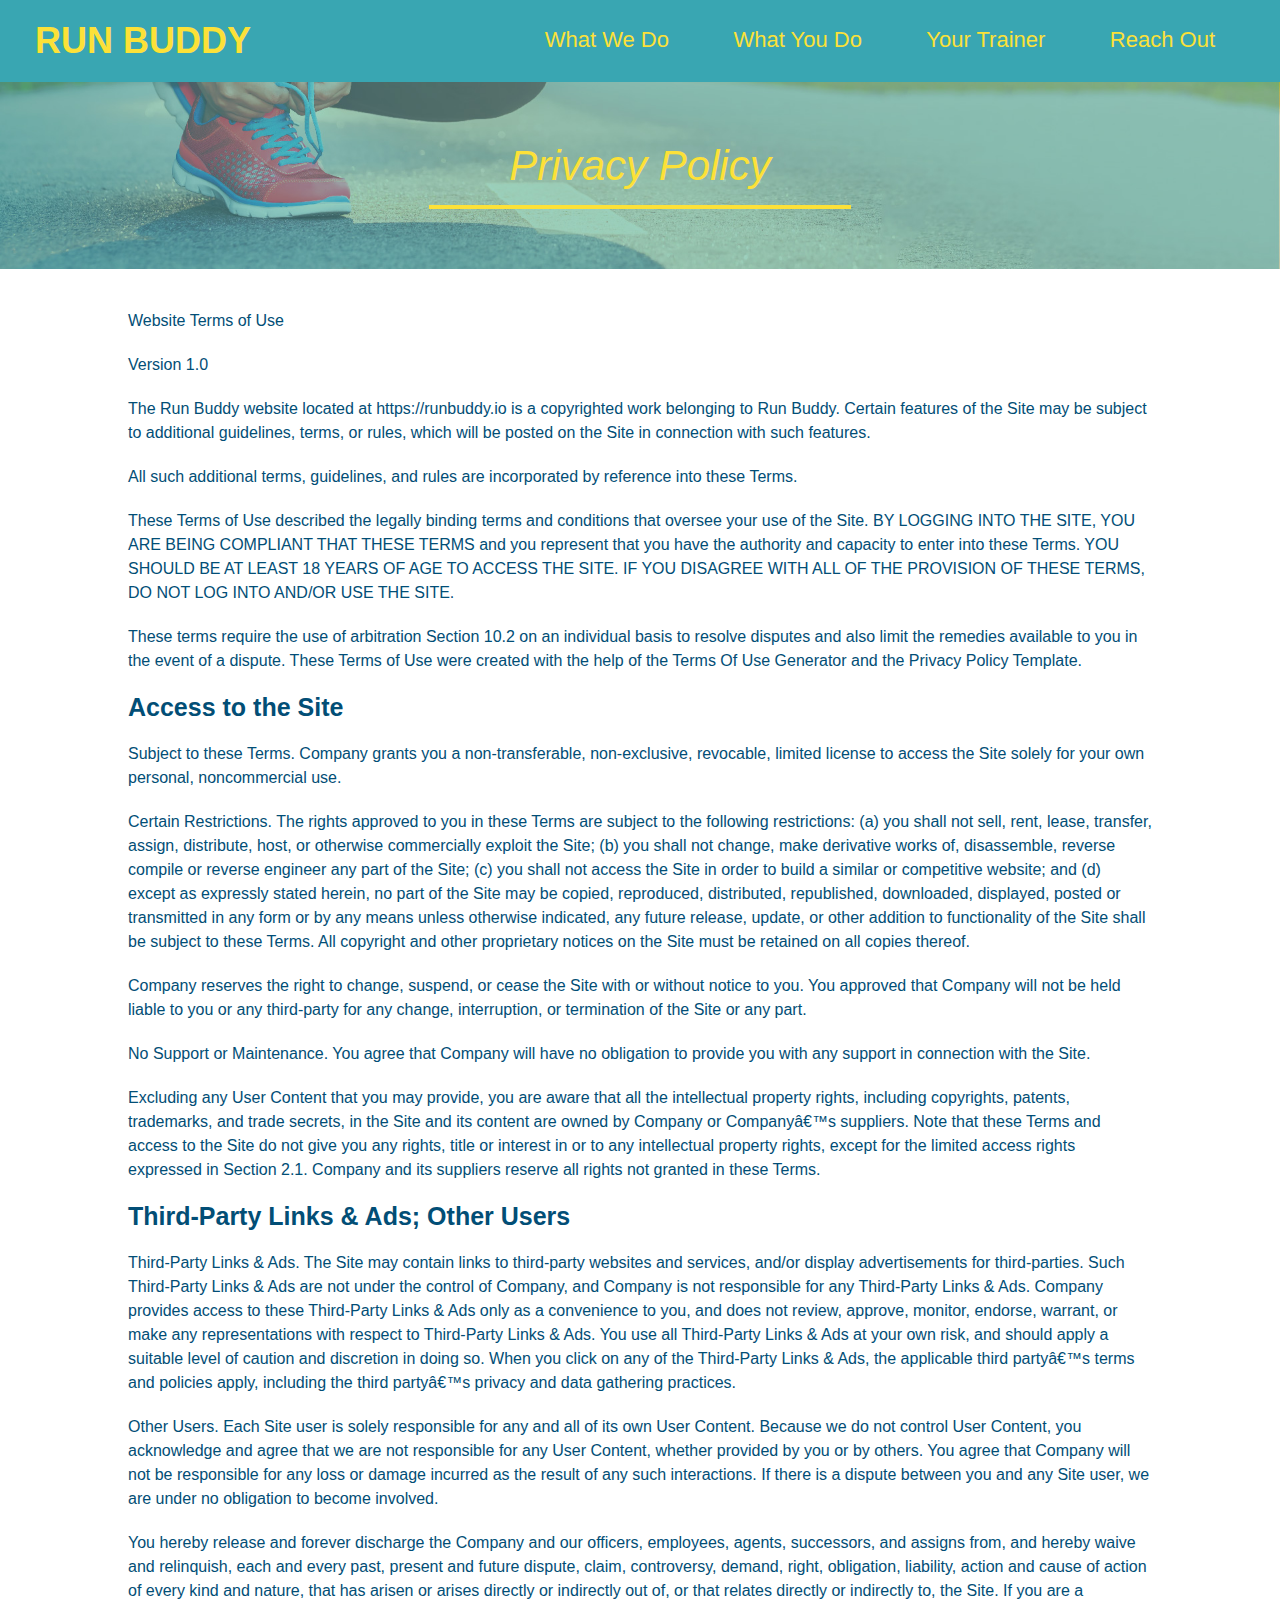
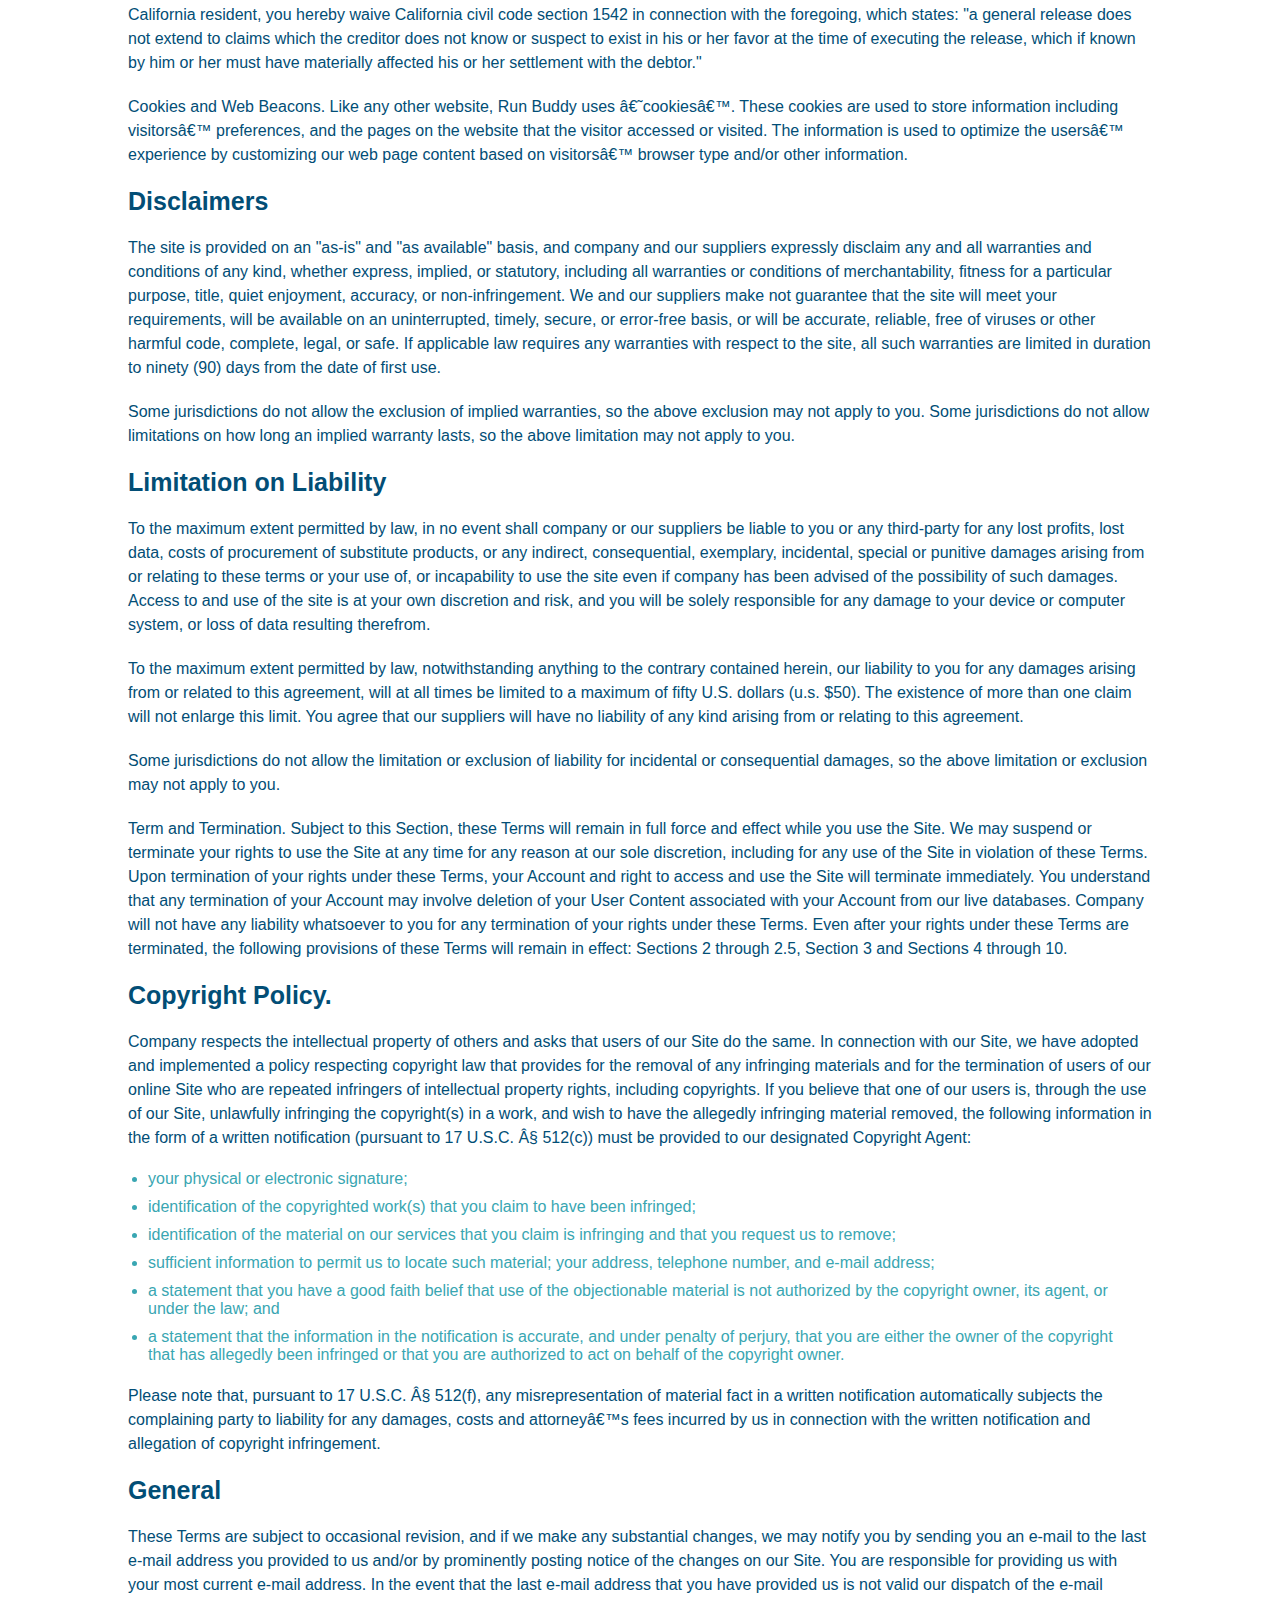
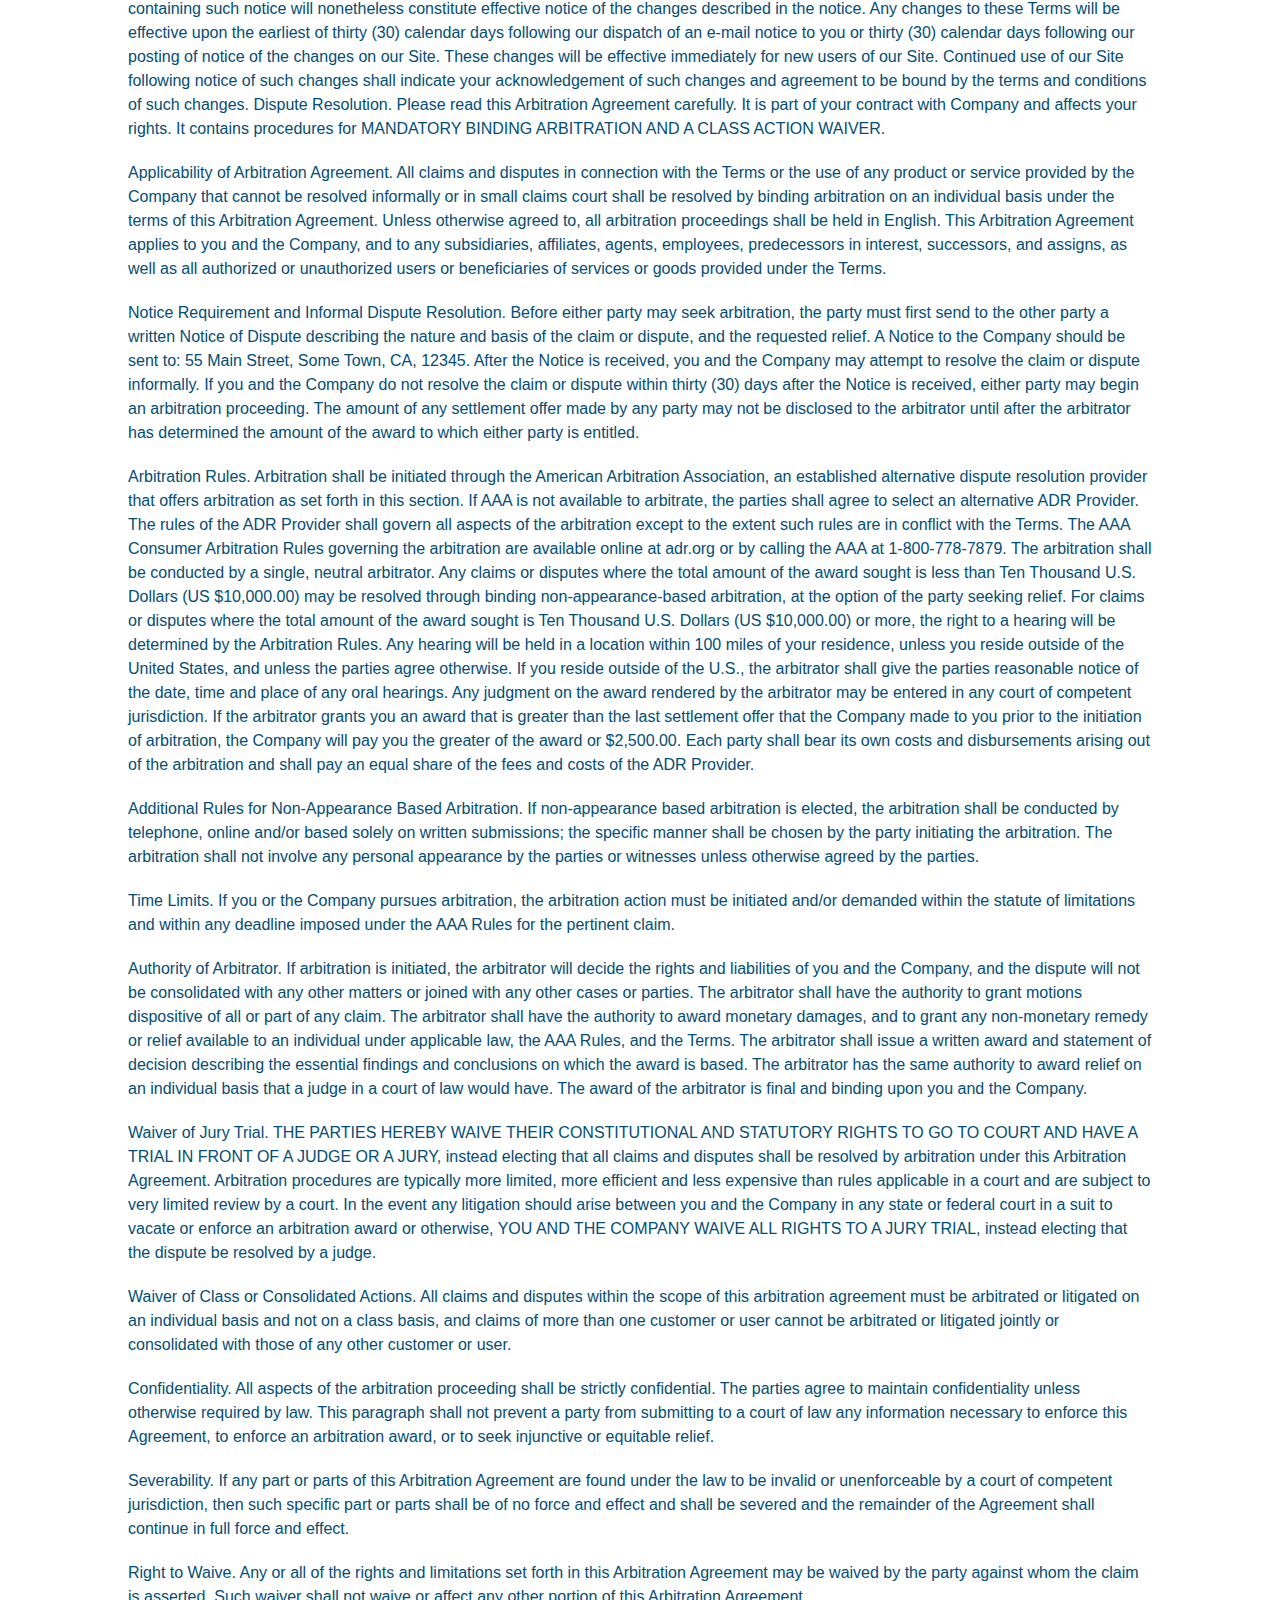
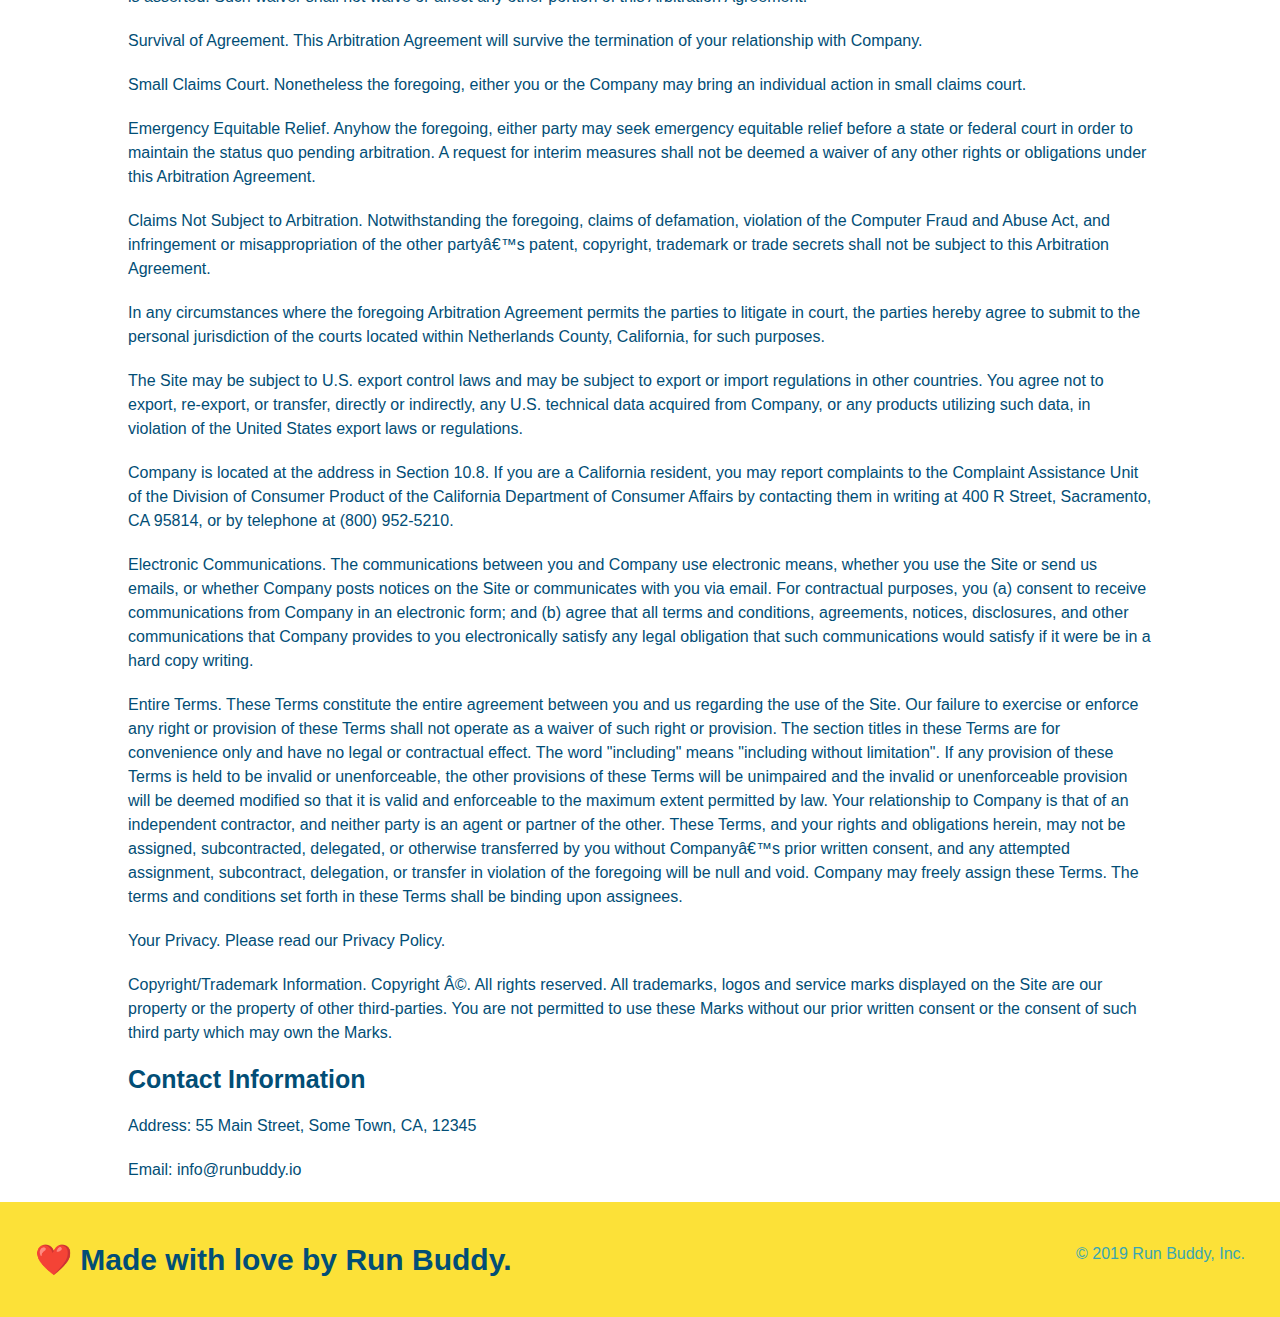
==== privacy-policy.html @ c6d00b13 "privacy policy" ====
<!DOCTYPE html>
<html lang="en">
<head>
    <meta charset="UTF-8">
    <title>Privacy Policy - Run Buddy</title>
    <link rel="stylesheet" href="./assets/css/style.css">
    <link rel="stylesheet" href="./assets/css/secondary-styles.css">
</head>
<body>
     <!-- navigation -->
     <header>
        <h1>
            <a href="/">RUN BUDDY</a>
        </h1>
        <nav>
            <!-- unordered list element -->
            <ul>
                <!-- list item element -->
                <li>
                    <!-- anchor element -->
                    <a href="./index.html#what-we-do">What We Do</a>
                </li>
                
                <li>
                    <a href="./index.html#what-you-do">What You Do</a>    
                </li>

                <li>
                    <a href="./index.html#your-trainers">Your Trainer</a>
                </li>

                <li>
                    <a href="./index.html#reach-out">Reach Out</a>
                </li>
            </ul>
        </nav>
    </header>

    <section class="hero hero-secondary">
        <h2 class="page-title">
            Privacy Policy
        </h2>
    </section>

    <article class="secondary-content">
          <p>
            Website Terms of Use
          </p>
    
          <p>
            Version 1.0
          </p>
    
          <p>
            The Run Buddy website located at https://runbuddy.io is a copyrighted work belonging to Run Buddy. Certain
            features of the Site may be subject to additional guidelines, terms, or rules, which will be posted on the Site
            in connection with such features.
          </p>
    
          <p>
            All such additional terms, guidelines, and rules are incorporated by reference into these Terms.
          </p>
    
          <p>
            These Terms of Use described the legally binding terms and conditions that oversee your use of the Site. BY
            LOGGING INTO THE SITE, YOU ARE BEING COMPLIANT THAT THESE TERMS and you represent that you have the authority
            and capacity to enter into these Terms. YOU SHOULD BE AT LEAST 18 YEARS OF AGE TO ACCESS THE SITE. IF YOU
            DISAGREE WITH ALL OF THE PROVISION OF THESE TERMS, DO NOT LOG INTO AND/OR USE THE SITE.
          </p>
    
          <p>
            These terms require the use of arbitration Section 10.2 on an individual basis to resolve disputes and also
            limit the remedies available to you in the event of a dispute. These Terms of Use were created with the help of
            the Terms Of Use Generator and the Privacy Policy Template.
          </p>
    
          <h3>
            Access to the Site
          </h3>
    
          <p>
            Subject to these Terms. Company grants you a non-transferable, non-exclusive, revocable, limited license to
            access the Site solely for your own personal, noncommercial use.
          </p>
    
          <p>
            Certain Restrictions. The rights approved to you in these Terms are subject to the following restrictions: (a)
            you shall not sell, rent, lease, transfer, assign, distribute, host, or otherwise commercially exploit the Site;
            (b) you shall not change, make derivative works of, disassemble, reverse compile or reverse engineer any part of
            the Site; (c) you shall not access the Site in order to build a similar or competitive website; and (d) except
            as expressly stated herein, no part of the Site may be copied, reproduced, distributed, republished, downloaded,
            displayed, posted or transmitted in any form or by any means unless otherwise indicated, any future release,
            update, or other addition to functionality of the Site shall be subject to these Terms. All copyright and other
            proprietary notices on the Site must be retained on all copies thereof.
          </p>
    
          <p>
            Company reserves the right to change, suspend, or cease the Site with or without notice to you. You approved
            that Company will not be held liable to you or any third-party for any change, interruption, or termination of
            the Site or any part.
          </p>
    
          <p>
            No Support or Maintenance. You agree that Company will have no obligation to provide you with any support in
            connection with the Site.
          </p>
    
          <p>
            Excluding any User Content that you may provide, you are aware that all the intellectual property rights,
            including copyrights, patents, trademarks, and trade secrets, in the Site and its content are owned by Company
            or Companyâ€™s suppliers. Note that these Terms and access to the Site do not give you any rights, title or
            interest in or to any intellectual property rights, except for the limited access rights expressed in Section
            2.1. Company and its suppliers reserve all rights not granted in these Terms.
          </p>
    
          <h3>
            Third-Party Links &amp; Ads; Other Users
          </h3>
    
          <p>
            Third-Party Links &amp; Ads. The Site may contain links to third-party websites and services, and/or display
            advertisements for third-parties. Such Third-Party Links &amp; Ads are not under the control of Company, and Company
            is not responsible for any Third-Party Links &amp; Ads. Company provides access to these Third-Party Links &amp; Ads
            only as a convenience to you, and does not review, approve, monitor, endorse, warrant, or make any
            representations with respect to Third-Party Links &amp; Ads. You use all Third-Party Links &amp; Ads at your own risk,
            and should apply a suitable level of caution and discretion in doing so. When you click on any of the
            Third-Party Links &amp; Ads, the applicable third partyâ€™s terms and policies apply, including the third partyâ€™s
            privacy and data gathering practices.
          </p>
    
          <p>
            Other Users. Each Site user is solely responsible for any and all of its own User Content. Because we do not
            control User Content, you acknowledge and agree that we are not responsible for any User Content, whether
            provided by you or by others. You agree that Company will not be responsible for any loss or damage incurred as
            the result of any such interactions. If there is a dispute between you and any Site user, we are under no
            obligation to become involved.
          </p>
    
          <p>
            You hereby release and forever discharge the Company and our officers, employees, agents, successors, and
            assigns from, and hereby waive and relinquish, each and every past, present and future dispute, claim,
            controversy, demand, right, obligation, liability, action and cause of action of every kind and nature, that has
            arisen or arises directly or indirectly out of, or that relates directly or indirectly to, the Site. If you are
            a California resident, you hereby waive California civil code section 1542 in connection with the foregoing,
            which states: "a general release does not extend to claims which the creditor does not know or suspect to exist
            in his or her favor at the time of executing the release, which if known by him or her must have materially
            affected his or her settlement with the debtor."
          </p>
    
          <p>
            Cookies and Web Beacons. Like any other website, Run Buddy uses â€˜cookiesâ€™. These cookies are used to store
            information including visitorsâ€™ preferences, and the pages on the website that the visitor accessed or visited.
            The information is used to optimize the usersâ€™ experience by customizing our web page content based on visitorsâ€™
            browser type and/or other information.
          </p>
    
          <h3>
            Disclaimers
          </h3>
    
          <p>
            The site is provided on an "as-is" and "as available" basis, and company and our suppliers expressly disclaim
            any and all warranties and conditions of any kind, whether express, implied, or statutory, including all
            warranties or conditions of merchantability, fitness for a particular purpose, title, quiet enjoyment, accuracy,
            or non-infringement. We and our suppliers make not guarantee that the site will meet your requirements, will be
            available on an uninterrupted, timely, secure, or error-free basis, or will be accurate, reliable, free of
            viruses or other harmful code, complete, legal, or safe. If applicable law requires any warranties with respect
            to the site, all such warranties are limited in duration to ninety (90) days from the date of first use.
          </p>
    
          <p>
            Some jurisdictions do not allow the exclusion of implied warranties, so the above exclusion may not apply to
            you. Some jurisdictions do not allow limitations on how long an implied warranty lasts, so the above limitation
            may not apply to you.
          </p>
    
          <h3>
            Limitation on Liability
          </h3>
    
          <p>
            To the maximum extent permitted by law, in no event shall company or our suppliers be liable to you or any
            third-party for any lost profits, lost data, costs of procurement of substitute products, or any indirect,
            consequential, exemplary, incidental, special or punitive damages arising from or relating to these terms or
            your use of, or incapability to use the site even if company has been advised of the possibility of such
            damages. Access to and use of the site is at your own discretion and risk, and you will be solely responsible
            for any damage to your device or computer system, or loss of data resulting therefrom.
          </p>
    
          <p>
            To the maximum extent permitted by law, notwithstanding anything to the contrary contained herein, our liability
            to you for any damages arising from or related to this agreement, will at all times be limited to a maximum of
            fifty U.S. dollars (u.s. $50). The existence of more than one claim will not enlarge this limit. You agree that
            our suppliers will have no liability of any kind arising from or relating to this agreement.
          </p>
    
          <p>
            Some jurisdictions do not allow the limitation or exclusion of liability for incidental or consequential
            damages, so the above limitation or exclusion may not apply to you.
          </p>
    
          <p>
            Term and Termination. Subject to this Section, these Terms will remain in full force and effect while you use
            the Site. We may suspend or terminate your rights to use the Site at any time for any reason at our sole
            discretion, including for any use of the Site in violation of these Terms. Upon termination of your rights under
            these Terms, your Account and right to access and use the Site will terminate immediately. You understand that
            any termination of your Account may involve deletion of your User Content associated with your Account from our
            live databases. Company will not have any liability whatsoever to you for any termination of your rights under
            these Terms. Even after your rights under these Terms are terminated, the following provisions of these Terms
            will remain in effect: Sections 2 through 2.5, Section 3 and Sections 4 through 10.
          </p>
    
          <h3>
            Copyright Policy.
          </h3>
    
          <p>
            Company respects the intellectual property of others and asks that users of our Site do the same. In connection
            with our Site, we have adopted and implemented a policy respecting copyright law that provides for the removal
            of any infringing materials and for the termination of users of our online Site who are repeated infringers of
            intellectual property rights, including copyrights. If you believe that one of our users is, through the use of
            our Site, unlawfully infringing the copyright(s) in a work, and wish to have the allegedly infringing material
            removed, the following information in the form of a written notification (pursuant to 17 U.S.C. Â§ 512(c)) must
            be provided to our designated Copyright Agent:
          </p>
    
          <ul>
            <li>
              your physical or electronic signature;
            </li>
            <li>
              identification of the copyrighted work(s) that you claim to have been infringed;
            </li>
            <li>
              identification of the material on our services that you claim is infringing and that you request us to remove;
            </li>
            <li>
              sufficient information to permit us to locate such material; your address, telephone number, and e-mail
              address;
            </li>
            <li>
              a statement that you have a good faith belief that use of the objectionable material is not authorized by the
              copyright owner, its agent, or under the law; and
            </li>
            <li>
              a statement that the information in the notification is accurate, and under penalty of perjury, that you are
              either the owner of the copyright that has allegedly been infringed or that you are authorized to act on
              behalf of the copyright owner.
            </li>
          </ul>
    
          <p>
            Please note that, pursuant to 17 U.S.C. Â§ 512(f), any misrepresentation of material fact in a written
            notification automatically subjects the complaining party to liability for any damages, costs and attorneyâ€™s
            fees incurred by us in connection with the written notification and allegation of copyright infringement.
          </p>
    
          <h3>
            General
          </h3>
    
          <p>
            These Terms are subject to occasional revision, and if we make any substantial changes, we may notify you by
            sending you an e-mail to the last e-mail address you provided to us and/or by prominently posting notice of the
            changes on our Site. You are responsible for providing us with your most current e-mail address. In the event
            that the last e-mail address that you have provided us is not valid our dispatch of the e-mail containing such
            notice will nonetheless constitute effective notice of the changes described in the notice. Any changes to these
            Terms will be effective upon the earliest of thirty (30) calendar days following our dispatch of an e-mail
            notice to you or thirty (30) calendar days following our posting of notice of the changes on our Site. These
            changes will be effective immediately for new users of our Site. Continued use of our Site following notice of
            such changes shall indicate your acknowledgement of such changes and agreement to be bound by the terms and
            conditions of such changes. Dispute Resolution. Please read this Arbitration Agreement carefully. It is part of
            your contract with Company and affects your rights. It contains procedures for MANDATORY BINDING ARBITRATION AND
            A CLASS ACTION WAIVER.
          </p>
    
          <p>
            Applicability of Arbitration Agreement. All claims and disputes in connection with the Terms or the use of any
            product or service provided by the Company that cannot be resolved informally or in small claims court shall be
            resolved by binding arbitration on an individual basis under the terms of this Arbitration Agreement. Unless
            otherwise agreed to, all arbitration proceedings shall be held in English. This Arbitration Agreement applies to
            you and the Company, and to any subsidiaries, affiliates, agents, employees, predecessors in interest,
            successors, and assigns, as well as all authorized or unauthorized users or beneficiaries of services or goods
            provided under the Terms.
          </p>
    
          <p>
            Notice Requirement and Informal Dispute Resolution. Before either party may seek arbitration, the party must
            first send to the other party a written Notice of Dispute describing the nature and basis of the claim or
            dispute, and the requested relief. A Notice to the Company should be sent to: 55 Main Street, Some Town, CA,
            12345. After the Notice is received, you and the Company may attempt to resolve the claim or dispute informally.
            If you and the Company do not resolve the claim or dispute within thirty (30) days after the Notice is received,
            either party may begin an arbitration proceeding. The amount of any settlement offer made by any party may not
            be disclosed to the arbitrator until after the arbitrator has determined the amount of the award to which either
            party is entitled.
          </p>
    
          <p>
            Arbitration Rules. Arbitration shall be initiated through the American Arbitration Association, an established
            alternative dispute resolution provider that offers arbitration as set forth in this section. If AAA is not
            available to arbitrate, the parties shall agree to select an alternative ADR Provider. The rules of the ADR
            Provider shall govern all aspects of the arbitration except to the extent such rules are in conflict with the
            Terms. The AAA Consumer Arbitration Rules governing the arbitration are available online at adr.org or by
            calling the AAA at 1-800-778-7879. The arbitration shall be conducted by a single, neutral arbitrator. Any
            claims or disputes where the total amount of the award sought is less than Ten Thousand U.S. Dollars (US
            $10,000.00) may be resolved through binding non-appearance-based arbitration, at the option of the party seeking
            relief. For claims or disputes where the total amount of the award sought is Ten Thousand U.S. Dollars (US
            $10,000.00) or more, the right to a hearing will be determined by the Arbitration Rules. Any hearing will be
            held in a location within 100 miles of your residence, unless you reside outside of the United States, and
            unless the parties agree otherwise. If you reside outside of the U.S., the arbitrator shall give the parties
            reasonable notice of the date, time and place of any oral hearings. Any judgment on the award rendered by the
            arbitrator may be entered in any court of competent jurisdiction. If the arbitrator grants you an award that is
            greater than the last settlement offer that the Company made to you prior to the initiation of arbitration, the
            Company will pay you the greater of the award or $2,500.00. Each party shall bear its own costs and
            disbursements arising out of the arbitration and shall pay an equal share of the fees and costs of the ADR
            Provider.
          </p>
    
          <p>
            Additional Rules for Non-Appearance Based Arbitration. If non-appearance based arbitration is elected, the
            arbitration shall be conducted by telephone, online and/or based solely on written submissions; the specific
            manner shall be chosen by the party initiating the arbitration. The arbitration shall not involve any personal
            appearance by the parties or witnesses unless otherwise agreed by the parties.
          </p>
    
          <p>
            Time Limits. If you or the Company pursues arbitration, the arbitration action must be initiated and/or demanded
            within the statute of limitations and within any deadline imposed under the AAA Rules for the pertinent claim.
          </p>
    
          <p>
            Authority of Arbitrator. If arbitration is initiated, the arbitrator will decide the rights and liabilities of
            you and the Company, and the dispute will not be consolidated with any other matters or joined with any other
            cases or parties. The arbitrator shall have the authority to grant motions dispositive of all or part of any
            claim. The arbitrator shall have the authority to award monetary damages, and to grant any non-monetary remedy
            or relief available to an individual under applicable law, the AAA Rules, and the Terms. The arbitrator shall
            issue a written award and statement of decision describing the essential findings and conclusions on which the
            award is based. The arbitrator has the same authority to award relief on an individual basis that a judge in a
            court of law would have. The award of the arbitrator is final and binding upon you and the Company.
          </p>
    
          <p>
            Waiver of Jury Trial. THE PARTIES HEREBY WAIVE THEIR CONSTITUTIONAL AND STATUTORY RIGHTS TO GO TO COURT AND HAVE
            A TRIAL IN FRONT OF A JUDGE OR A JURY, instead electing that all claims and disputes shall be resolved by
            arbitration under this Arbitration Agreement. Arbitration procedures are typically more limited, more efficient
            and less expensive than rules applicable in a court and are subject to very limited review by a court. In the
            event any litigation should arise between you and the Company in any state or federal court in a suit to vacate
            or enforce an arbitration award or otherwise, YOU AND THE COMPANY WAIVE ALL RIGHTS TO A JURY TRIAL, instead
            electing that the dispute be resolved by a judge.
          </p>
    
          <p>
            Waiver of Class or Consolidated Actions. All claims and disputes within the scope of this arbitration agreement
            must be arbitrated or litigated on an individual basis and not on a class basis, and claims of more than one
            customer or user cannot be arbitrated or litigated jointly or consolidated with those of any other customer or
            user.
          </p>
    
          <p>
            Confidentiality. All aspects of the arbitration proceeding shall be strictly confidential. The parties agree to
            maintain confidentiality unless otherwise required by law. This paragraph shall not prevent a party from
            submitting to a court of law any information necessary to enforce this Agreement, to enforce an arbitration
            award, or to seek injunctive or equitable relief.
          </p>
    
          <p>
            Severability. If any part or parts of this Arbitration Agreement are found under the law to be invalid or
            unenforceable by a court of competent jurisdiction, then such specific part or parts shall be of no force and
            effect and shall be severed and the remainder of the Agreement shall continue in full force and effect.
          </p>
    
          <p>
            Right to Waive. Any or all of the rights and limitations set forth in this Arbitration Agreement may be waived
            by the party against whom the claim is asserted. Such waiver shall not waive or affect any other portion of this
            Arbitration Agreement.
          </p>
    
          <p>
            Survival of Agreement. This Arbitration Agreement will survive the termination of your relationship with
            Company.
          </p>
    
          <p>
            Small Claims Court. Nonetheless the foregoing, either you or the Company may bring an individual action in small
            claims court.
          </p>
    
          <p>
            Emergency Equitable Relief. Anyhow the foregoing, either party may seek emergency equitable relief before a
            state or federal court in order to maintain the status quo pending arbitration. A request for interim measures
            shall not be deemed a waiver of any other rights or obligations under this Arbitration Agreement.
          </p>
    
          <p>
            Claims Not Subject to Arbitration. Notwithstanding the foregoing, claims of defamation, violation of the
            Computer Fraud and Abuse Act, and infringement or misappropriation of the other partyâ€™s patent, copyright,
            trademark or trade secrets shall not be subject to this Arbitration Agreement.
          </p>
    
          <p>
            In any circumstances where the foregoing Arbitration Agreement permits the parties to litigate in court, the
            parties hereby agree to submit to the personal jurisdiction of the courts located within Netherlands County,
            California, for such purposes.
          </p>
    
          <p>
            The Site may be subject to U.S. export control laws and may be subject to export or import regulations in other
            countries. You agree not to export, re-export, or transfer, directly or indirectly, any U.S. technical data
            acquired from Company, or any products utilizing such data, in violation of the United States export laws or
            regulations.
          </p>
    
          <p>
            Company is located at the address in Section 10.8. If you are a California resident, you may report complaints
            to the Complaint Assistance Unit of the Division of Consumer Product of the California Department of Consumer
            Affairs by contacting them in writing at 400 R Street, Sacramento, CA 95814, or by telephone at (800) 952-5210.
          </p>
    
          <p>
            Electronic Communications. The communications between you and Company use electronic means, whether you use the
            Site or send us emails, or whether Company posts notices on the Site or communicates with you via email. For
            contractual purposes, you (a) consent to receive communications from Company in an electronic form; and (b)
            agree that all terms and conditions, agreements, notices, disclosures, and other communications that Company
            provides to you electronically satisfy any legal obligation that such communications would satisfy if it were be
            in a hard copy writing.
          </p>
    
          <p>
            Entire Terms. These Terms constitute the entire agreement between you and us regarding the use of the Site. Our
            failure to exercise or enforce any right or provision of these Terms shall not operate as a waiver of such right
            or provision. The section titles in these Terms are for convenience only and have no legal or contractual
            effect. The word "including" means "including without limitation". If any provision of these Terms is held to be
            invalid or unenforceable, the other provisions of these Terms will be unimpaired and the invalid or
            unenforceable provision will be deemed modified so that it is valid and enforceable to the maximum extent
            permitted by law. Your relationship to Company is that of an independent contractor, and neither party is an
            agent or partner of the other. These Terms, and your rights and obligations herein, may not be assigned,
            subcontracted, delegated, or otherwise transferred by you without Companyâ€™s prior written consent, and any
            attempted assignment, subcontract, delegation, or transfer in violation of the foregoing will be null and void.
            Company may freely assign these Terms. The terms and conditions set forth in these Terms shall be binding upon
            assignees.
          </p>
    
          <p>
            Your Privacy. Please read our Privacy Policy.
          </p>
    
          <p>
            Copyright/Trademark Information. Copyright Â©. All rights reserved. All trademarks, logos and service marks
            displayed on the Site are our property or the property of other third-parties. You are not permitted to use
            these Marks without our prior written consent or the consent of such third party which may own the Marks.
          </p>
    
          <h3>
            Contact Information
          </h3>
    
          <p>
            Address: 55 Main Street, Some Town, CA, 12345
          </p>
    
          <p>
            Email: info@runbuddy.io
          </p>
    </article>
     <!-- footer -->
     <footer>
        <h2>❤️ Made with love by Run Buddy.</h2>
        <div>
            &copy; 2019 Run Buddy, Inc.
        </div>
    </footer>
</body>
</html>
---- assets/css/style.css ----
* {
    margin: 0;
    padding: 0;
    box-sizing: border-box;
}

/* apply style to <body>*/
body {
    color: #39a6b2;
    font-family: Helvetica, Arial, sans-serif;
}
/* apply style to <header> */
header {
    padding: 20px 35px;
    background-color: #39a6b2;   
}
/* applying style to <h1> within the <header> */
header h1 {
    font-weight: bold;
    font-size: 36px;
    color: #fce138;
    margin: 0;
    display: inline;
}
/* applying to <a> items within the <header> */
header a {
    text-decoration: none;
    color: #fce138;
}
/* changed from block-level element to inline element*/
header nav {
    float: right;
    margin: 7px 0;
}

header nav ul li {
    display: inline;
}

header nav ul li a {
    margin: 0 30px;
    font-weight: lighter;
    font-size: 22px;
}

footer {
    background: #fce138;
    width: 100%;
    padding: 40px 35px;
}

footer h2 {
    display: inline;
    color: #024e76;
    font-size: 30px;
    margin: 0;
}

footer div {
    float: right;
    line-height: 1.5;
    text-align: right;
}

footer a {
    color: #024e76
}

section {
    padding: 60px;

}

.hero {
    background-image: url(../images/hero-bg.jpeg);
    height: 600px;
    background-size: cover;
    background-position: center;
    position: relative;
}

/*home page hero: 
.hero {
    margin: 20px;
    background-color: white;
    font-size: 20px;
    color: blue;
}*/

/*secondary page hero: 
.hero-secondary {
    background-color: black;
    color: red;
}*/


.hero-form {
    color: #024e76;
    background-color: #fce138;
    width: 500px;
    padding: 20px;
    border-style: solid;
    border-width: 3px;
    border-color: #024e76;
    position: absolute;
    bottom: 120px;
    right: 140px;
}

.hero-form h3 {
    font-size: 24px;
    margin: 0;
}
.hero-form p {
    margin: 5px 0 15px 0;
}

.form-input {
    border: 1px solid #024e76;
    display:block;
    padding: 7px 15px;
    font-size: 16px;
    color: #024e76;
    width: 100%;
    margin-bottom: 15px;
}

.hero-form label {
    margin: 0 5px;
}

.hero-form button {
    background-color: #024e76;
    color: #fce138;
    font-size: 16px;
    padding:10px 20px;
    border: none;
}

.section-title {
    font-size: 55px;
    color: #024e76;
    margin-bottom: 35px;
    padding: 0 100px 20px 100px;
    border-bottom: 3px solid;
    display: inline-block;
}

.primary-border {
    border-color: #fce138;
}

.intro {
    text-align: center;
}

.intro p {
    line-height: 1.7;
    color: #39a6b2;
    width: 80%;
    font-size: 20px;
    margin: 0 auto;
}

.steps {
    text-align: center;
    background-color: #fce138;
}

.secondary-border {
    border-color: #39a6b2;
}

.steps div {
    margin-bottom: 80px;
}

.steps img {
    width: 15%;
    margin: 10ppx 0;
}

.steps h3 {
    color: #024e76;
    font-size: 46px;
    margin-top: 10px;
}

.steps p {
    color: #39a6b2;
    font-size: 23px;
}

.steps span {
    font-size: 38px;
}

.trainers {
    text-align: center;
}

.trainer {
    width: 900px;
    margin: 0 auto 30px auto;
    background: #024e76;
    color: #fce138;
    overflow: auto;
}

.trainer img {
    width: 35%;
    float: left;

}

.trainer-bio {
    padding: 35px;
    float: left;
    width: 65%;
}

.trainer-bio h3 {
    font-size: 32px;
    margin-bottom: 8px;
}

.trainer-bio h4 {
    font-weight: lighter;
    font-size: 26px;
    margin-bottom: 25px;
}

.trainer-bio p {
    font-size: 17px;
    line-height: 1.3;
}

.text-left {
    text-align: left;
}

.text-right {
    text-align: right;
}

.contact {
    text-align: center;
    background: #024e76;
}

.contact h2 {
    color: #fce138;
}

.contact-info iframe {
    width: 400px;
    height: 400px;
}

.contact-info div {
    display: inline-block;
    text-align: left;
    vertical-align: top;
    width: 410px;
    margin:  30px 0 0 60px;
    color: white;
}

.contact-info h3 {
    color: #fce138;
    font-size: 32px;
}

.contact-info p, .contact-info address {
    margin: 20px 0;
    line-height: 1.5;
    font-size: 20px;
    font-style: normal;
}

.contact-info a {
    color: #fce138;
}
---- assets/css/secondary-styles.css ----
.hero {
    background-position: bottom;
    height: auto;
    text-align: center;
    margin-bottom: 40px;
}

.page-title {
    color: #fce138;
    display: inline-block;
    border-bottom: 4px solid #fce138;
    padding: 0 80px 15px 80px;
    font-weight: normal;
    font-size: 42px;
    font-style: italic;
}

.secondary-content {
    width: 80%;
    margin: 0 auto;
    color: #024e76;
}

.secondary-content h3 {
    font-size: 25px;
    margin: 20px 0;
}

.secondary-content p {
    font-size: 16px;
    line-height: 1.5;
    margin: 20px 0;
}

.secondary-content ul {
    margin: 15px 20px;
}

.secondary-content li {
    color:#39a6b2;
    margin: 10px 0;
}
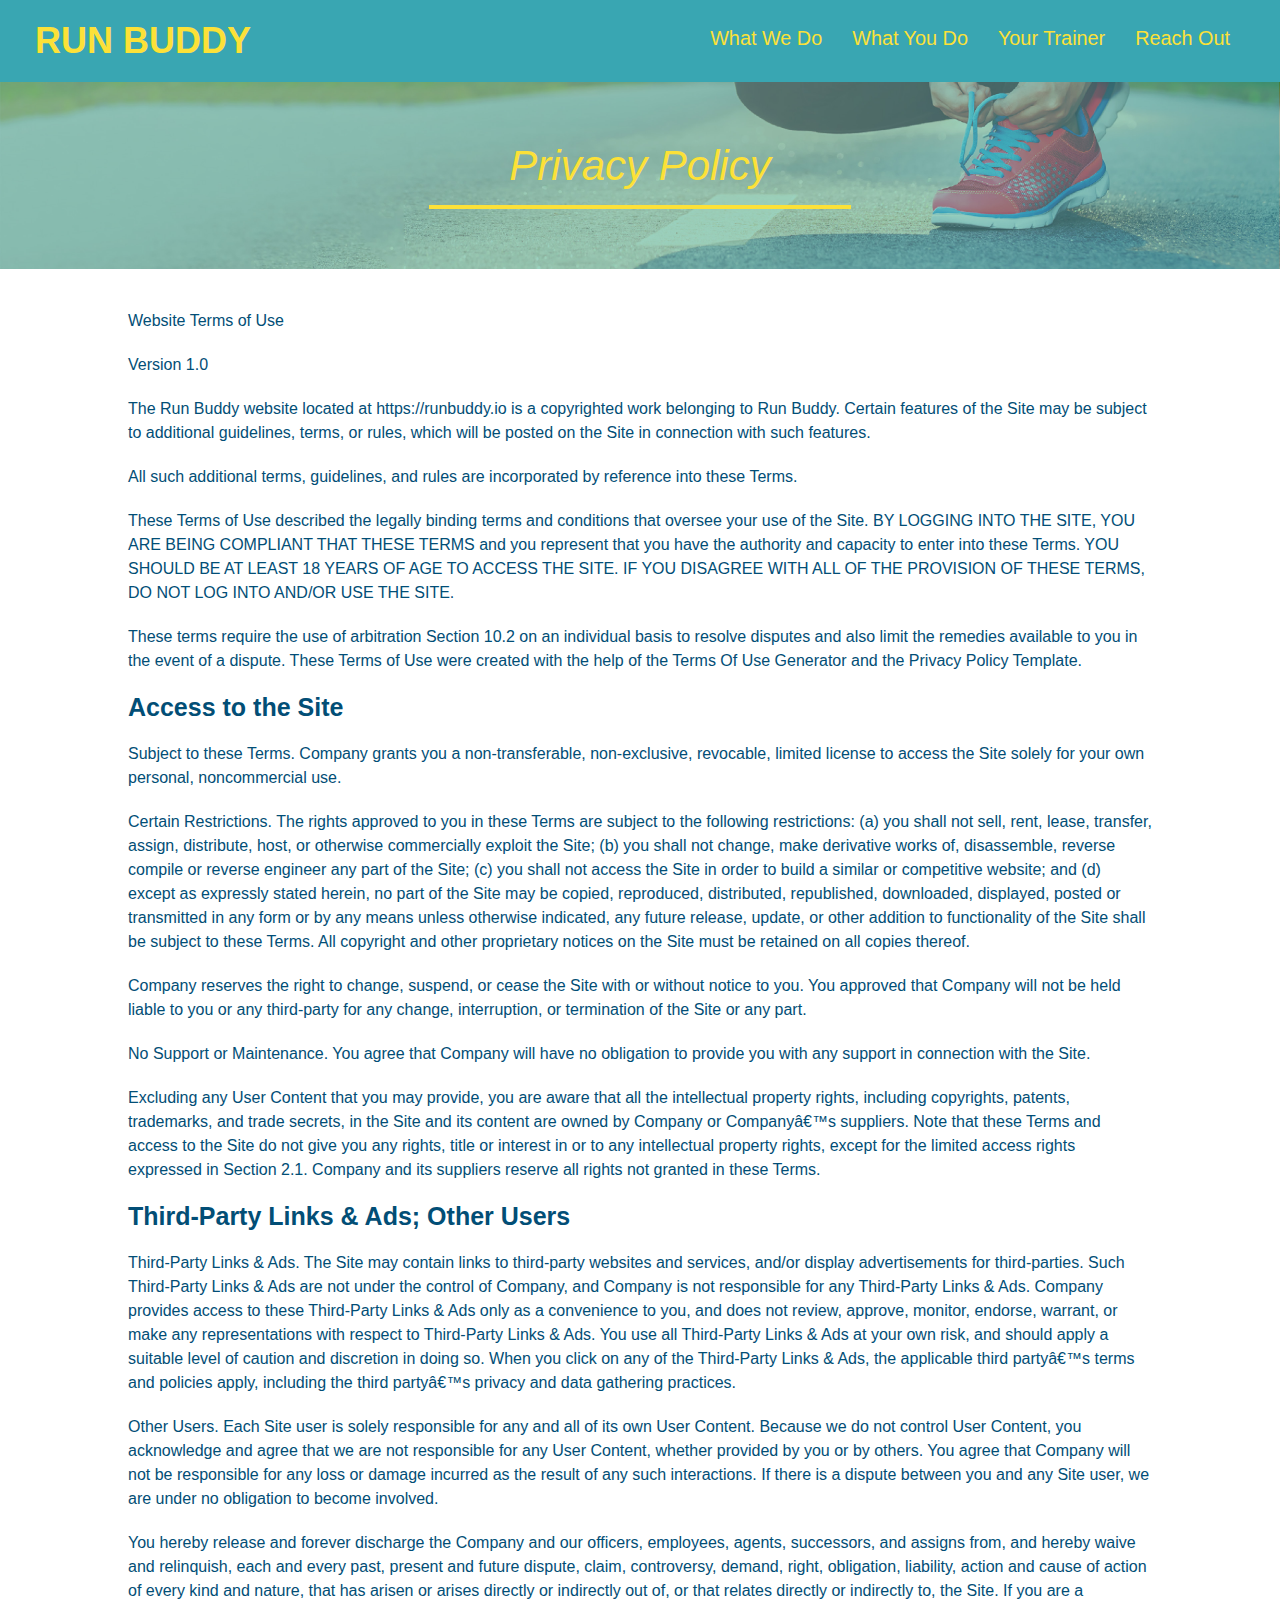
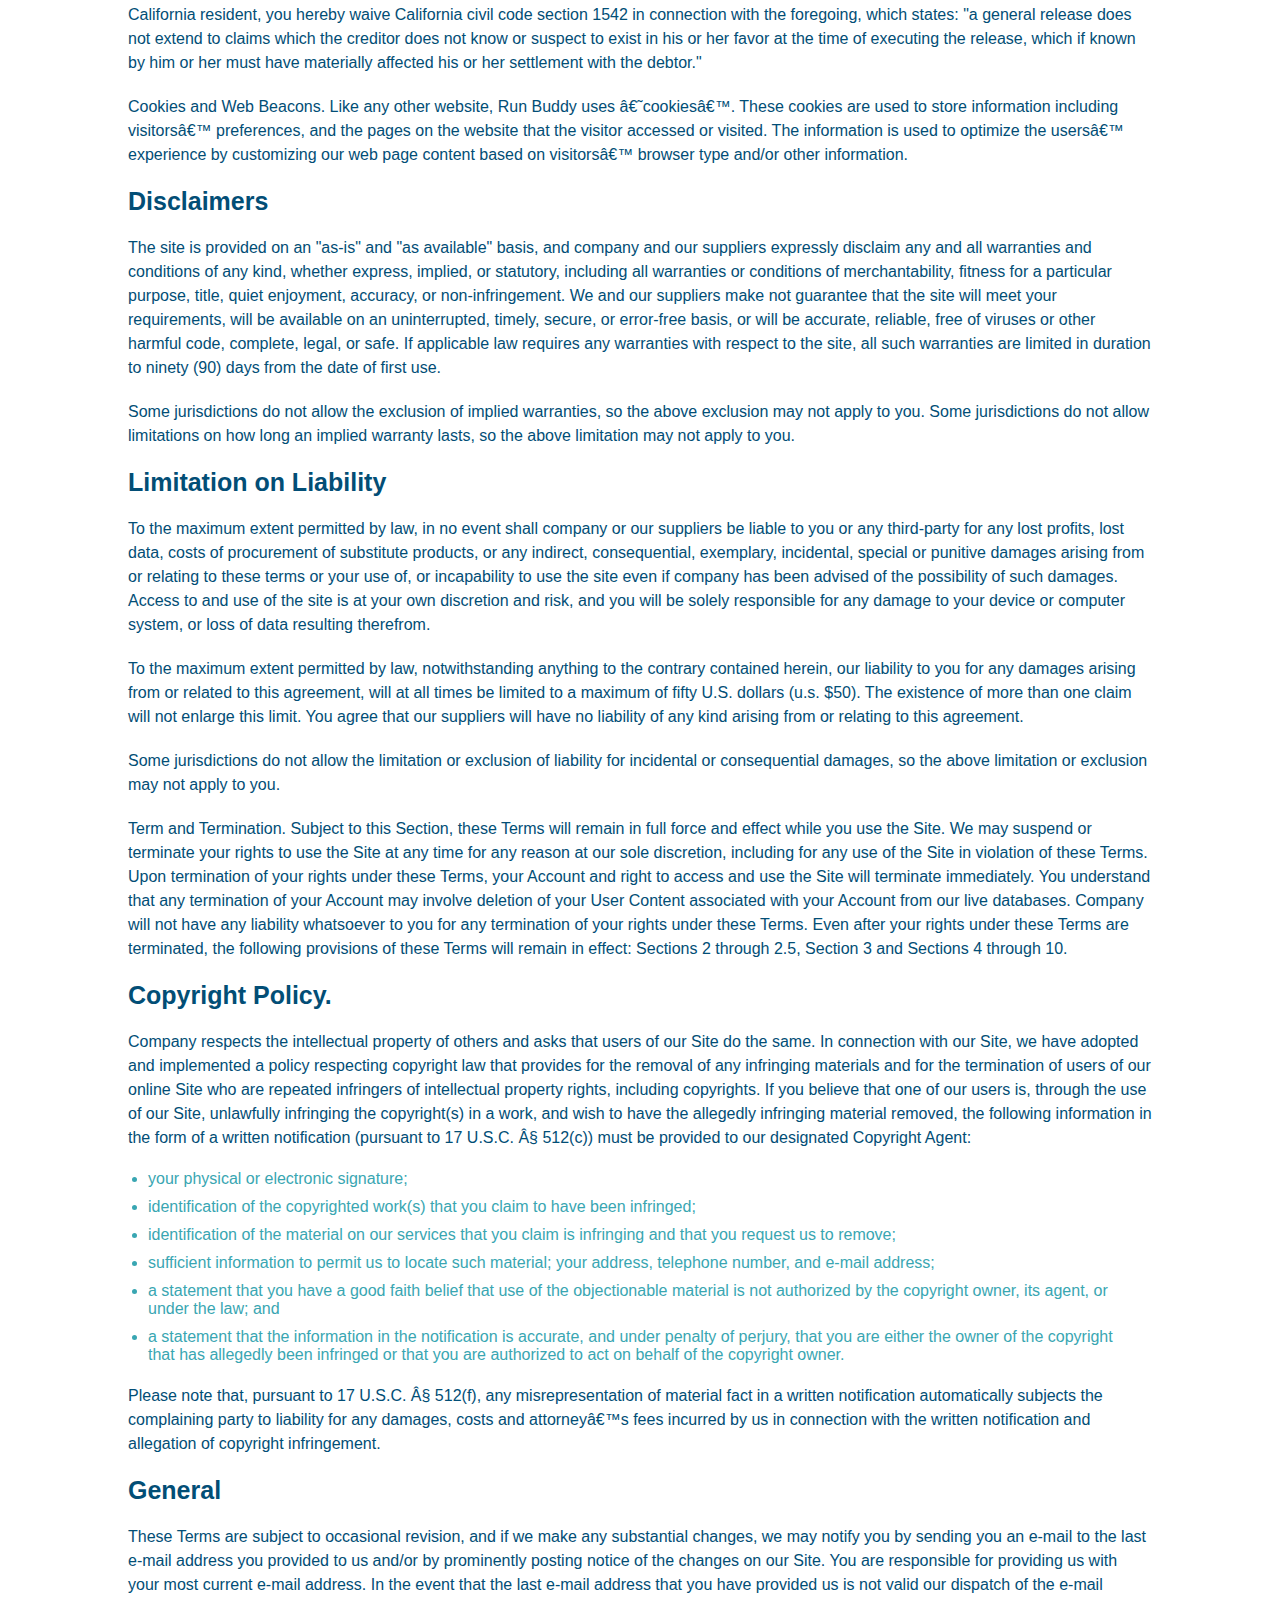
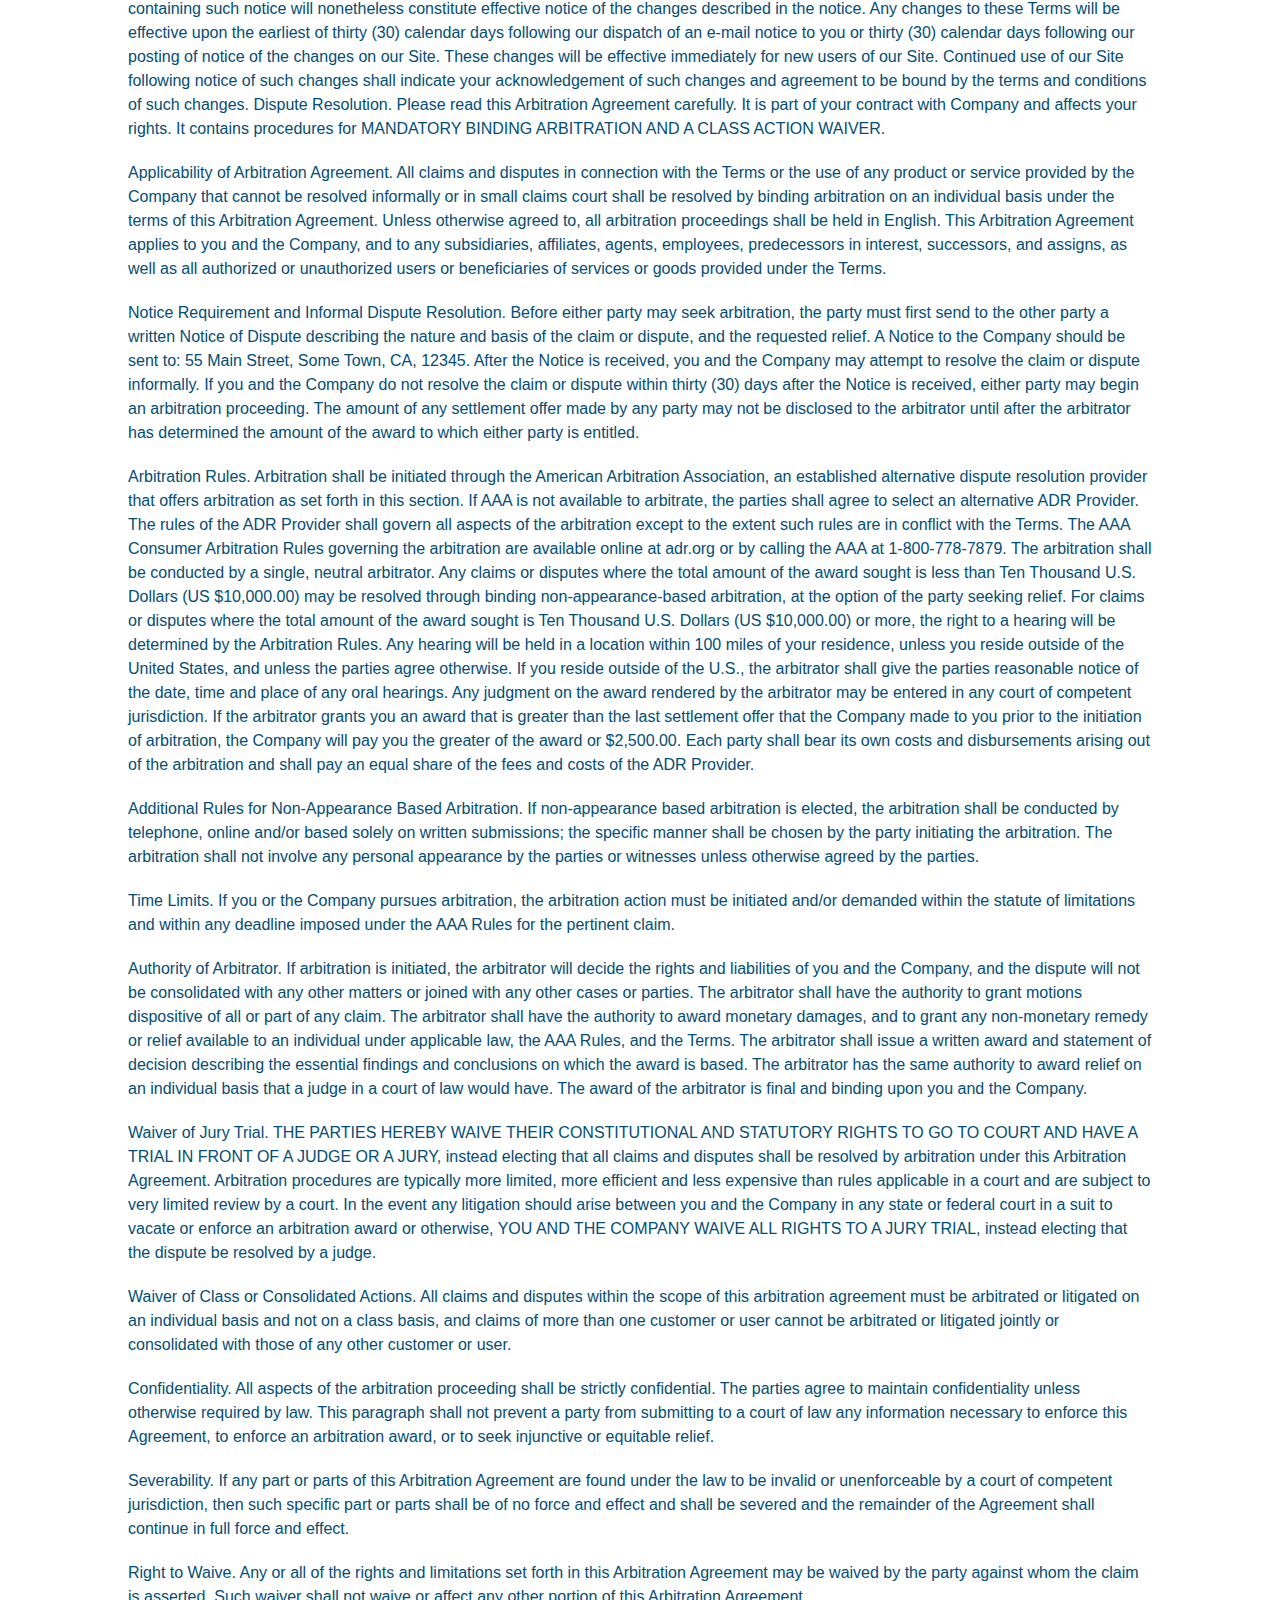
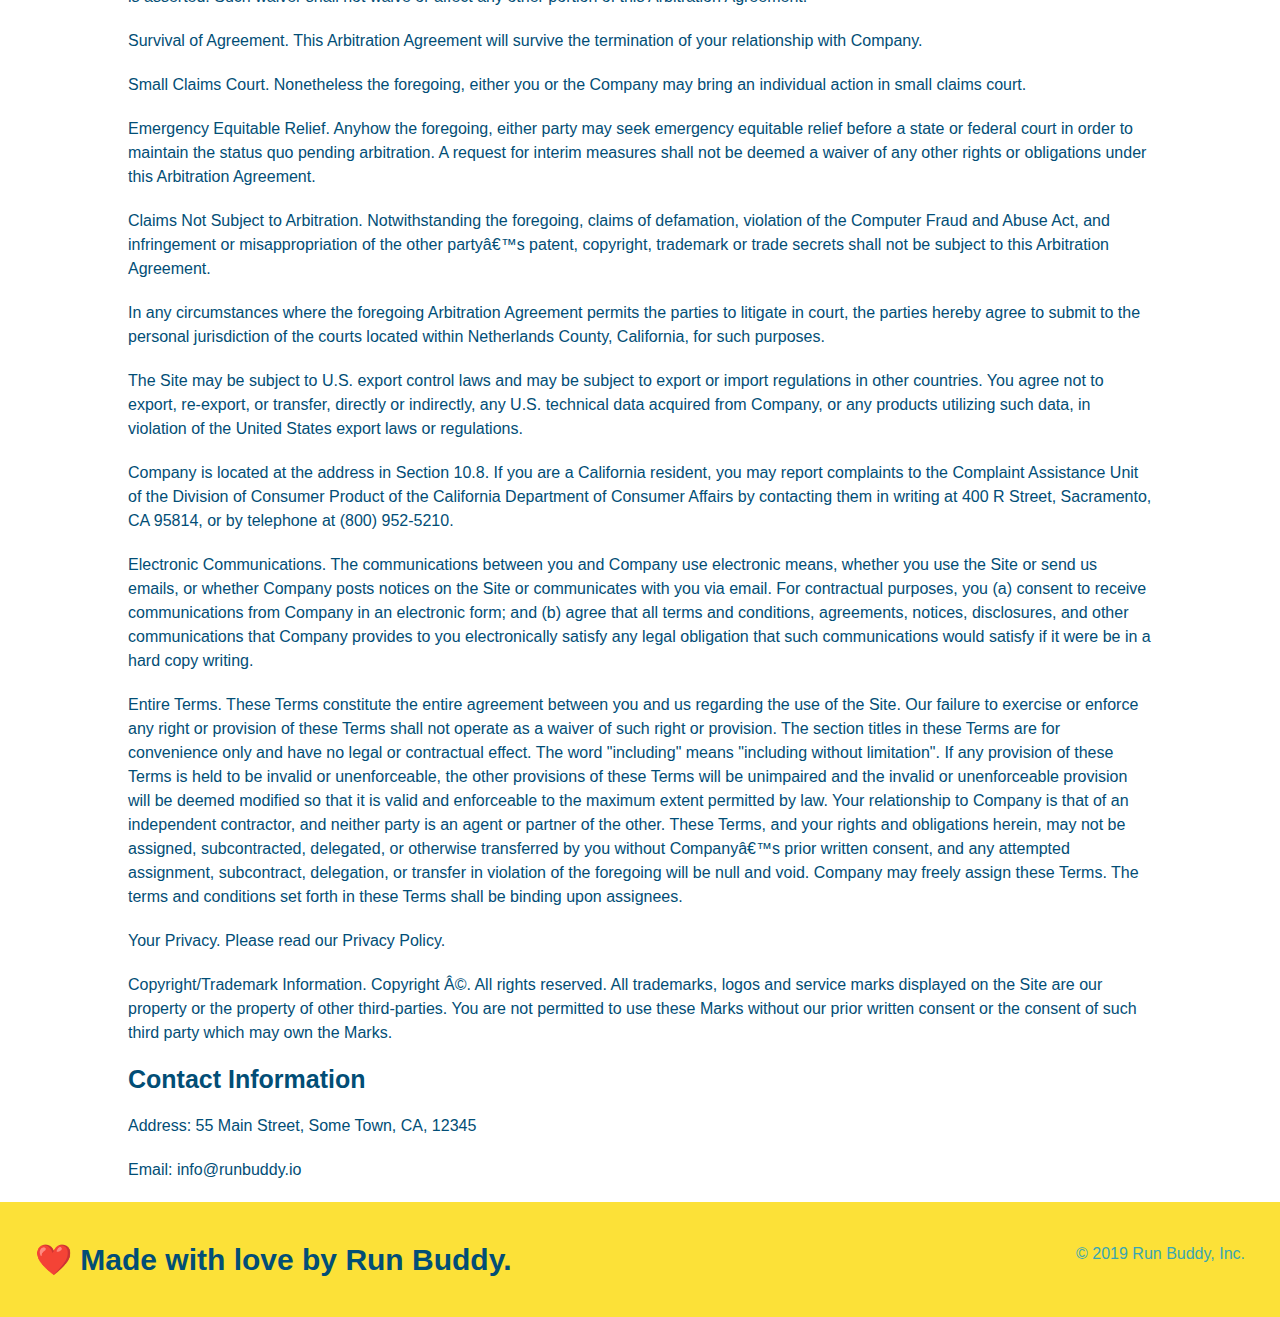
==== commit 1c536dd6: "add media queries in css" ====
--- a/privacy-policy.html
+++ b/privacy-policy.html
@@ -2,6 +2,7 @@
 <html lang="en">
 <head>
     <meta charset="UTF-8">
+    <meta name="viewport" content="width=device-width, initial-scale=1.0"/>
     <title>Privacy Policy - Run Buddy</title>
     <link rel="stylesheet" href="./assets/css/style.css">
     <link rel="stylesheet" href="./assets/css/secondary-styles.css">
--- a/assets/css/style.css
+++ b/assets/css/style.css
@@ -4,60 +4,68 @@
     box-sizing: border-box;
 }
 
-/* apply style to <body>*/
 body {
     color: #39a6b2;
     font-family: Helvetica, Arial, sans-serif;
 }
-/* apply style to <header> */
+
+/* HEADER / NAV BAR STYLES START */
 header {
     padding: 20px 35px;
-    background-color: #39a6b2;   
-}
-/* applying style to <h1> within the <header> */
+    background-color: #39a6b2;
+    display: flex;
+    justify-content:space-between;
+    flex-wrap: wrap;
+}
+
 header h1 {
     font-weight: bold;
     font-size: 36px;
     color: #fce138;
     margin: 0;
-    display: inline;
-}
-/* applying to <a> items within the <header> */
+}
+
 header a {
     text-decoration: none;
     color: #fce138;
 }
-/* changed from block-level element to inline element*/
+
 header nav {
-    float: right;
     margin: 7px 0;
 }
 
-header nav ul li {
-    display: inline;
+header nav ul {
+    display: flex;
+    flex-wrap: wrap;
+    justify-content: space-between;
+    align-items: center;
+    list-style: none
 }
 
 header nav ul li a {
-    margin: 0 30px;
+    padding: 10px 15px;
     font-weight: lighter;
-    font-size: 22px;
-}
-
+    font-size: 1.55vw;
+}
+/* HEADER / NAVBAR STYLES END */
+
+/* FOOTER STYLES START */
 footer {
     background: #fce138;
     width: 100%;
     padding: 40px 35px;
+    display: flex;
+    flex-wrap: wrap;
+    justify-content: space-between;
 }
 
 footer h2 {
-    display: inline;
     color: #024e76;
     font-size: 30px;
     margin: 0;
 }
 
 footer div {
-    float: right;
     line-height: 1.5;
     text-align: right;
 }
@@ -65,46 +73,48 @@
 footer a {
     color: #024e76
 }
-
+/* END FOOTER STYLES */
+
+/* STYLE ALL SECTION TAGS */
 section {
     padding: 60px;
-
-}
-
+}
+
+/* HERO STYLES START */
 .hero {
-    background-image: url(../images/hero-bg.jpeg);
-    height: 600px;
+    background-image: url(../images/hero-bg.jpg);
     background-size: cover;
     background-position: center;
-    position: relative;
-}
-
-/*home page hero: 
-.hero {
-    margin: 20px;
-    background-color: white;
-    font-size: 20px;
-    color: blue;
-}*/
-
-/*secondary page hero: 
-.hero-secondary {
-    background-color: black;
-    color: red;
-}*/
-
+    display: flex;
+    justify-content: center;
+    flex-wrap: wrap;
+    align-items: flex-start;
+}
+
+.hero-cta {
+    width: 35%;
+    text-align: right;
+    margin: 3.5%;
+    color:#fff;
+    font-size: 18px;
+    line-height: 1.2;
+}
+
+.hero-cta h2 {
+    font-style: italic;
+    font-size: 55px;
+    color:#fce138;
+}
 
 .hero-form {
     color: #024e76;
     background-color: #fce138;
-    width: 500px;
     padding: 20px;
     border-style: solid;
     border-width: 3px;
     border-color: #024e76;
-    position: absolute;
-    bottom: 120px;
-    right: 140px;
+    width: 40%;
+    margin: 3.5%;
 }
 
 .hero-form h3 {
@@ -136,115 +146,134 @@
     padding:10px 20px;
     border: none;
 }
-
+/* HERO STYLE END */
+
+/* SECTION TITLE STYLE START */
 .section-title {
-    font-size: 55px;
+    font-size: 48px;
     color: #024e76;
     margin-bottom: 35px;
-    padding: 0 100px 20px 100px;
-    border-bottom: 3px solid;
-    display: inline-block;
+    padding-bottom: 20px;
+    text-align: center;
+    margin: 0 auto 35px auto;
+    width: 50%;
 }
 
 .primary-border {
     border-color: #fce138;
 }
 
-.intro {
-    text-align: center;
-}
-
+.secondary-border {
+    border-color: #39a6b2;
+}
+/* SECTION TITLE STYLE END */
+
+/* WHAT WE DO STYLES START*/
 .intro p {
     line-height: 1.7;
     color: #39a6b2;
     width: 80%;
     font-size: 20px;
     margin: 0 auto;
-}
-
+    text-align: center;
+}
+/* WHAT WE DO STYLES END */
+
+/* WHAT YOU DO STYLES START */
 .steps {
-    text-align: center;
     background-color: #fce138;
 }
 
-.secondary-border {
-    border-color: #39a6b2;
-}
-
-.steps div {
-    margin-bottom: 80px;
-}
-
-.steps img {
-    width: 15%;
-    margin: 10ppx 0;
-}
-
-.steps h3 {
+.step {
+    margin: 50px auto;
+    padding-bottom: 50px;
+    width: 80%;
+    border-bottom: 1px solid #39a6b2;
+    display:flex;
+    flex-wrap: wrap;
+    align-items: center;
+    justify-content: space-between;
+}
+
+.step h3 {
     color: #024e76;
     font-size: 46px;
-    margin-top: 10px;
-}
-
-.steps p {
+    flex: 1 30%;
+}
+
+.step-info {
+    flex: 2 70%;
+    display: flex;
+    flex-wrap: wrap;
+    align-items: center;
+}
+
+.step-img {
+    flex: 1 12%;
+    margin-right: 20px;
+}
+
+.step-img img {
+    max-width: 100%;
+}
+
+.step-text {
+    flex: 12;
+}
+
+.step-text p {
     color: #39a6b2;
-    font-size: 23px;
-}
-
-.steps span {
-    font-size: 38px;
-}
-
+    font-size: 18px;
+}
+
+.step-text h4 {
+    font-size: 26px;
+    line-height: 1.5;
+    color: #024e76;
+}
+/* WHAT YOU DO STYLES END*/
+
+/* MEET THE TRAINERS START */
 .trainers {
-    text-align: center;
-}
-
+    width: 100%;
+    margin: 0 auto;
+    display: flex;
+    flex-wrap: wrap;
+    justify-content: space-around;
+}
 .trainer {
-    width: 900px;
-    margin: 0 auto 30px auto;
+    margin: 20px;
     background: #024e76;
     color: #fce138;
-    overflow: auto;
+    flex: 1;
 }
 
 .trainer img {
-    width: 35%;
-    float: left;
-
+    width: 100%;
 }
 
 .trainer-bio {
-    padding: 35px;
-    float: left;
-    width: 65%;
+    padding: 25px;
+    line-height: 1.3;
 }
 
 .trainer-bio h3 {
-    font-size: 32px;
-    margin-bottom: 8px;
+    font-size: 28px;
 }
 
 .trainer-bio h4 {
     font-weight: lighter;
-    font-size: 26px;
-    margin-bottom: 25px;
+    font-size: 22px;
+    margin-bottom: 15px;
 }
 
 .trainer-bio p {
     font-size: 17px;
-    line-height: 1.3;
-}
-
-.text-left {
-    text-align: left;
-}
-
-.text-right {
-    text-align: right;
-}
-
+}
+/* MEET THE TRAINERS END */
+
+/* REACH OUT STYLES START */
 .contact {
-    text-align: center;
     background: #024e76;
 }
 
@@ -252,17 +281,22 @@
     color: #fce138;
 }
 
+.contact-info {
+    display: flex;
+    justify-content: space-between;
+    flex-wrap: wrap;
+}
+
+.contact-info > * {
+    flex: 1;
+    margin: 15px;
+}
+
 .contact-info iframe {
-    width: 400px;
     height: 400px;
 }
 
 .contact-info div {
-    display: inline-block;
-    text-align: left;
-    vertical-align: top;
-    width: 410px;
-    margin:  30px 0 0 60px;
     color: white;
 }
 
@@ -274,10 +308,153 @@
 .contact-info p, .contact-info address {
     margin: 20px 0;
     line-height: 1.5;
-    font-size: 20px;
+    font-size: 16px;
     font-style: normal;
 }
 
 .contact-info a {
     color: #fce138;
-}+}
+
+.contact-form input, .contact-form textarea {
+    border: 1px solid #024e76;
+    display: block;
+    padding: 7px 15px;
+    font-size: 16px;
+    color: #024e76;
+    width: 100%;
+    margin-bottom: 15px;
+    margin-top: 5px;
+}
+
+.contact-form button {
+    width: 100%;
+    border: none;
+    background: #fce138;
+    color: #024e76;
+    text-align: center;
+    padding: 15px 0;
+    font-size: 16px;
+}
+/* REACH OUT STYLES END */
+
+/* UTILITIES */
+.text-left {
+    text-align: left;
+  }
+  
+  .text-right {
+    text-align: right;
+  }
+  
+  .flex-row {
+    display: flex;
+  }
+
+/* MEDIA QUERY FOR SMALLER DESKTOP SCRRENS AND SMALLER */
+@media screen and (max-width: 980px) {
+    header {
+        padding-bottom: 0;
+        justify-content: center;
+    }
+
+    header h1 {
+        width: 100%;
+        text-align: center;
+    }
+
+    header nav ul {
+        margin-top: 20px;
+        width: 100%;
+        justify-content: center;
+    }
+
+    header nav ul li a {
+        font-size: 20px;
+    }
+
+    footer h2, footer div {
+        text-align: center;
+        width: 100%;
+    }
+
+    .hero-cta, .hero-form {
+        width: 100%;
+    }
+
+    .hero-cta {
+        text-align: center;
+    }
+
+    .section-title {
+        width: 80%;
+    }
+
+    .trainer {
+        flex: 0 70%;
+    }
+
+    .contact-info iframe {
+        flex: 1 100%;
+    }
+}
+
+/* MEDIA QUERY FOR TABLETS AND SMALLER */
+@media screen and (max-width: 768px) {
+    section {
+        padding: 30px 15px;
+    }
+
+    .step h3 {
+        flex: 1 100%;
+        text-align: center;
+    }
+
+    .step-info {
+        flex: 2 100%;
+        text-align: center;
+        justify-content: center;
+    }
+
+    .step-img {
+        flex: 0 32%;
+        margin-right: 0;
+        margin-top: 15px;
+        margin-bottom: 15px;
+    }
+
+    .step-text {
+        flex: 100%;
+    }
+}
+
+/* MEDIA QUERY FOR MOBILE PHONES AND SMALLER */
+@media screen and (max-width:575px) {
+    .hero-form button {
+        width: 100%;
+    }
+
+    .section-title{
+        width: 95%;
+    }
+
+    .intro p {
+        width: 100%;
+    }
+
+    .trainer {
+        flex: 0 100%;
+    }
+
+    .contact-info {
+        text-align: center;
+    }
+
+    .contact-info > * {
+        flex: 0 100%;
+    }
+
+    .contact-form {
+        order: 3;
+    }
+}
